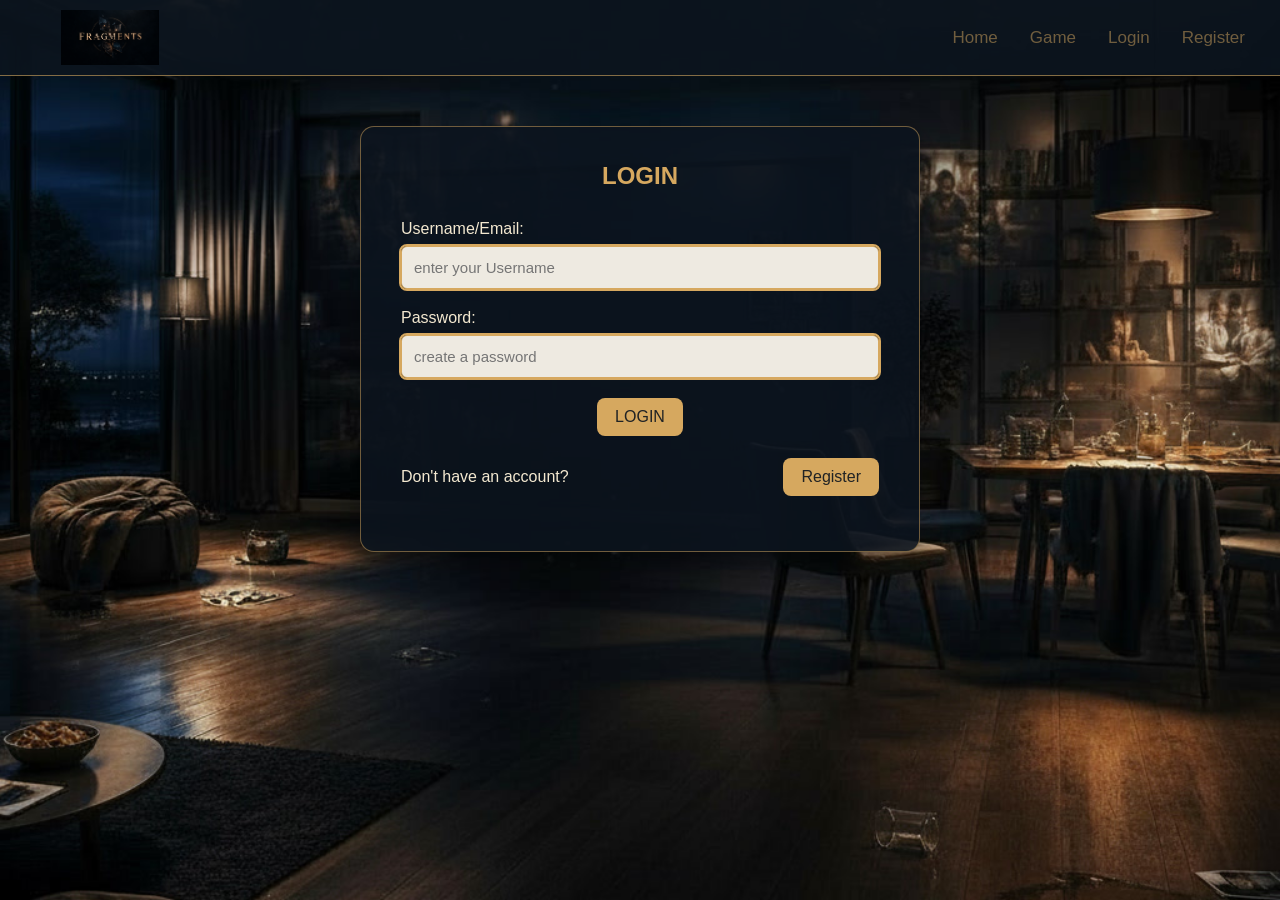
==== login.html @ 838fef26 "save my project changes" ====
<!DOCTYPE html>
<html lang="en">
<head>
    <meta charset="UTF-8">
    <meta name="viewport" content="width=device-width, initial-scale=1.0">
    
    <title>login</title>
    <link rel="stylesheet" href="styles.css">
</head>
<body>

 <nav class="navbar">

     <img src="images/logo.png" class="logo">
   <div class="nav-links">
       <a href ="index.html">Home</a>
       <a href ="game.html">Game</a>
       <a href ="login.html">Login</a>
       <a href ="registration.html">Register</a>
   </div>
 </nav>
    <div class="content">
    

        <h2> LOGIN </h2>

        <div>
                Username/Email:<input type="text" id="loginUsername"    placeholder="enter your Username">

        </div>


        <div>
                Password:<input type="password" id="loginPassword"    placeholder="create a password">

        </div>
        <p id="loginMessage"></p>

        <div class="button-placement">
            <button class="login-btn" onclick="loginUser()">LOGIN</button>
           

        </div>

       <div class="register-prompt">
         <span>Don't have an account?</span>
            <a href="registration.html" class="register-btn">Register</a>
            
        </div>


    </div>
</body>
</html>
---- styles.css ----
.navbar{
    display: flex;
    justify-content: space-between;
    align-items: center;
    padding: 10px 35px;
    background:rgba(12,20,30,0.90);
    border-bottom: 1px solid rgba(214, 168, 95, 0.6);
}
.logo {
  width:150px;
  height:55px;
  object-fit: contain;
  display:block;

}

.nav-links{
   
   display: flex;
   align-items: center;
   gap: 32px;


}
.nav-links a{
  color:rgb(214,168,95,0.5);
  text-decoration: none;
  font-size: 17px;
  transition:color 0.3s;

}

body{

margin:0;
min-height: 100vh;
background-image: url("images/background.jpg");
 background-size: cover;
 background-position: center;
 background-attachment:fixed ;
 background-repeat:no-repeat;
 font-family: arial, sans-serif;
color: rgb(243,232,208);
}

.content{

     background: rgba(12,20,30,0.88);
     padding : 35px 40px;
     border: 1px solid rgba(214,168,95,0.5);
     border-radius: 14px;
     width: 90%;
     max-width: 560px;
     margin: 50px auto;
     box-sizing: border-box;
     box-shadow: 0 8px 30px rgba(0,0,0,0.35);



}
.content h2 {
color: rgba(214,168,95);
text-align: center;
margin-top: 0;
margin-bottom: 30px;

}
.content label{
 display:block;
 color: rgb(243,232,208);
 margin: 18px 0 8px;

}

.content input {
display: block;
width:100%;
padding: 15px;
box-sizing: border-box;
margin-top: 8px;
border-radius: 10px;
border: 2px solid rgb(214,168,95);
background:rgb(238,234,225);
color:rgb(35,35,35);
font-size:18px;

}
.content input:focus {
  outline: 2px solid rgba(214, 168, 95, 0.7);
  outline-offset: 2px;


}
.login-prompt, .register-prompt{

    display:flex;
    align-items:center ;
    justify-content: space-between;
    gap:12px;
    margin-top: 22px;
    color:rgb(243,232,208);
}


.login-btn, .register-btn{

    display:inline-block;
    color:rgba(12,20,30,0.90);
    background-color: rgb(214,168,95);
    padding: 12px 30px;
    text-decoration: none;
    text-align: center;
    border-radius: 8px;
    cursor: pointer;
    font-size: 18px;
    border: none;
}



.content div {
color: rgb(243,232,208);
margin-bottom: 20px;

}

.content input {

    display: block;
    width: 100%;
    box-sizing: border-box;
    margin-top: 8px;
    padding: 12px;
    background: rgb(238,234,225);
    color:rgb(35,35,35);
    border: 1px solid rgb(214,168,95);
    border-radius: 6px;
    font-size: 15px;

}
.content input{
    outline: 2px solid rgb(214,168,95);
    border-color: rgb(214,168,95);
}

a {
    color: rgb(214,168,95);
    text-decoration:none;

}

.game-intro {
    text-align: center;
    max-width: 850px;
    width: 90%;
    margin: 50px auto;
    padding: 30px;
    box-sizing: border-box;
    background: rgba(12, 20, 30, 0.88);
    color: rgb(243, 232, 208);
    border: 1px solid rgba(214, 168, 95, 0.6);
    border-radius: 14px;
    box-shadow: 0 8px 30px rgba(0, 0, 0, 0.35);
}

.game-intro h1 {
    color: rgb(214, 168, 95);
    font-size: 42px;
    letter-spacing: 5px;
    margin-bottom: 10px;
}

.tagline {
    font-size: 18px;
    font-style: italic;
    margin-bottom: 35px;
}

.story {
    text-align: left;
    margin-top: 25px;
    padding: 20px;
    background: rgba(255, 255, 255, 0.04);
    border-radius: 8px;
}

.story h2 {
    color: rgb(214, 168, 95);
    text-align: center;
    margin-top: 0;
    margin-bottom: 20px;
}

.story p {
    font-size: 16px;
    line-height: 1.7;
    margin-bottom: 15px;
}

.game-instructions {
    position: relative;
    margin-top: 25px;
    text-align: center;
}

.game-instructions > button {
    padding: 10px 18px;
    font-size: 18px;
    cursor: pointer;
    background: rgb(214, 168, 95);
    color: rgb(12, 20, 30);
    border: none;
    border-radius: 6px;
    transition: 0.3s;
}

.game-instructions > button:hover {
    background: rgb(243, 232, 208);
}

.instructions {
    display: none;
    position: absolute;
    top: 100%;
    left: 50%;
    transform: translateX(-50%);
    width: 350px;
    max-width: calc(100vw - 60px);
    padding: 20px;
    box-sizing: border-box;
    background: rgba(12, 20, 30, 0.97);
    color: rgb(243, 232, 208);
    border: 1px solid rgba(214, 168, 95, 0.7);
    border-radius: 10px;
    text-align: left;
    z-index: 10;
}

.game-instructions > button:hover + .instructions,
.game-instructions .instructions:hover {
    display: block;
}

.instructions h3 {
    color: rgb(214, 168, 95);
    text-align: center;
    margin-top: 0;
}

.instructions p {
    font-size: 15px;
    line-height: 1.5;
    margin-bottom: 10px;
}

.button-container {
    display: flex;
    justify-content: center;
    align-items: center;
    gap: 20px;
    margin-top: 35px;
}

.button-container .login-prompt,
.button-container .register-prompt {
    margin-top: 0;
    margin-bottom: 0;
}

.start-btn {
    margin-top: 30px;
    padding: 14px 35px;
    background: rgb(214, 168, 95);
    color: rgb(12, 20, 30);
    border: none;
    border-radius: 6px;
    font-size: 17px;
    font-weight: bold;
    cursor: pointer;
    transition: 0.3s;
}

.start-btn:hover {
    background: rgb(243, 232, 208);
    transform: scale(1.05);
}
.game-intro {
        margin: 25px auto;
        padding: 20px;
}

.game-intro h1 {
        font-size: 32px;
        letter-spacing: 3px;
}

.story {
        padding: 15px;
}

.button-container {
        gap: 12px;
}

.login-btn,
.register-btn {
        padding: 10px 18px;
        font-size: 16px;
}

.button-placement{
    display: flex;
    justify-content: center;

}
.button-container{
    display: flex;
    justify-content: center;
    gap: 20px;
    align-items: center;
}
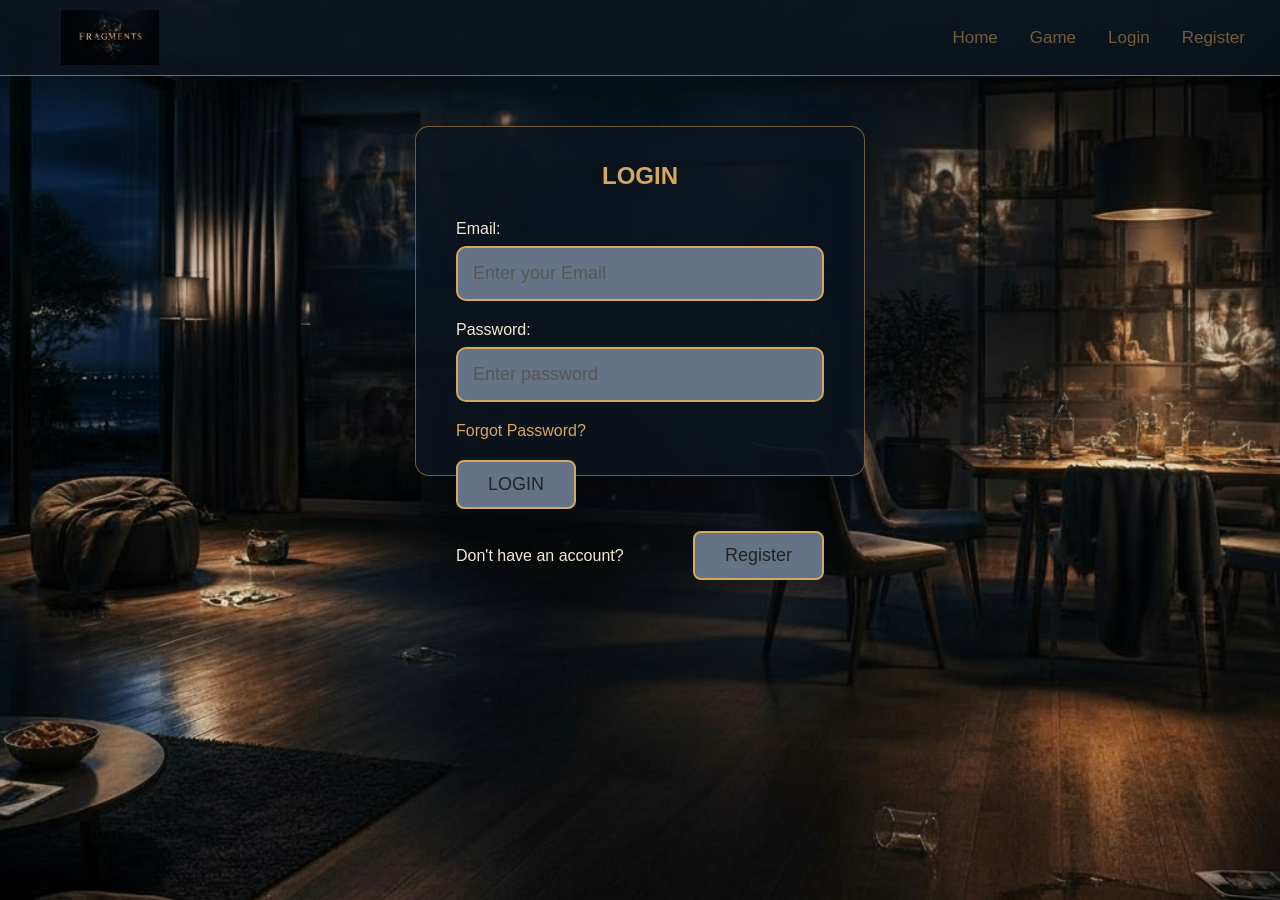
==== commit 0db3f4b7: "Updated my project" ====
--- a/login.html
+++ b/login.html
@@ -9,7 +9,7 @@
 </head>
 <body>
 
- <nav class="navbar">
+ <nav class="navbar" >
 
      <img src="images/logo.png" class="logo">
    <div class="nav-links">
@@ -19,28 +19,33 @@
        <a href ="registration.html">Register</a>
    </div>
  </nav>
-    <div class="content">
+    <div class="content" id="loginParam">
     
 
         <h2> LOGIN </h2>
 
         <div>
-                Username/Email:<input type="text" id="loginUsername"    placeholder="enter your Username">
+              Email:<input type="text" id="loginEmail"    placeholder="Enter your Email">
 
         </div>
 
 
         <div>
-                Password:<input type="password" id="loginPassword"    placeholder="create a password">
+                Password:<input type="password" id="loginPassword"    placeholder="Enter password">
 
         </div>
-        <p id="loginMessage"></p>
+       
+        <div class="forgot-link">
+            <a href="forgot-password.html">Forgot Password?</a>
+        </div>
+
 
         <div class="button-placement">
             <button class="login-btn" onclick="loginUser()">LOGIN</button>
-           
-
+        
         </div>
+        
+        <p id="loginMessage"></p>
 
        <div class="register-prompt">
          <span>Don't have an account?</span>
@@ -50,5 +55,6 @@
 
 
     </div>
+    <script src="script.js"></script>
 </body>
 </html>
--- a/styles.css
+++ b/styles.css
@@ -1,35 +1,4 @@
-.navbar{
-    display: flex;
-    justify-content: space-between;
-    align-items: center;
-    padding: 10px 35px;
-    background:rgba(12,20,30,0.90);
-    border-bottom: 1px solid rgba(214, 168, 95, 0.6);
-}
-.logo {
-  width:150px;
-  height:55px;
-  object-fit: contain;
-  display:block;
-
-}
-
-.nav-links{
-   
-   display: flex;
-   align-items: center;
-   gap: 32px;
-
-
-}
-.nav-links a{
-  color:rgb(214,168,95,0.5);
-  text-decoration: none;
-  font-size: 17px;
-  transition:color 0.3s;
-
-}
-
+/* general page styling */
 body{
 
 margin:0;
@@ -43,6 +12,41 @@
 color: rgb(243,232,208);
 }
 
+/* navigation bar and logo styling */
+.navbar{
+    display: flex;
+    justify-content: space-between;
+    align-items: center;
+    padding: 10px 35px;
+    background:rgba(12,20,30,0.90);
+    border-bottom: 1px solid rgba(214, 168, 95, 0.6);
+}
+.logo {
+  width:150px;
+  height:55px;
+  object-fit: contain;
+  display:block;
+
+}
+
+.nav-links{
+   
+   display: flex;
+   align-items: center;
+   gap: 32px;
+
+
+}
+.nav-links a{
+  color:rgb(214,168,95,0.5);
+  text-decoration: none;
+  font-size: 17px;
+  transition:color 0.3s;
+
+}
+
+
+/* shared form container styling for login and registration pages */
 .content{
 
      background: rgba(12,20,30,0.88);
@@ -50,7 +54,8 @@
      border: 1px solid rgba(214,168,95,0.5);
      border-radius: 14px;
      width: 90%;
-     max-width: 560px;
+     max-width: 450px;
+     max-height: 350px;
      margin: 50px auto;
      box-sizing: border-box;
      box-shadow: 0 8px 30px rgba(0,0,0,0.35);
@@ -71,6 +76,8 @@
  margin: 18px 0 8px;
 
 }
+
+/* shared input and label styling for login and registration pages */
 
 .content input {
 display: block;
@@ -80,7 +87,7 @@
 margin-top: 8px;
 border-radius: 10px;
 border: 2px solid rgb(214,168,95);
-background:rgb(238,234,225);
+background:rgb(100, 115, 134);
 color:rgb(35,35,35);
 font-size:18px;
 
@@ -89,6 +96,89 @@
   outline: 2px solid rgba(214, 168, 95, 0.7);
   outline-offset: 2px;
 
+
+}
+.content input::placeholder {
+color: rgb(88, 87, 87);
+}
+.content div {
+color: rgb(243,232,208);
+margin-bottom: 20px;
+
+}
+
+
+/* button and buttons styling and positioning */
+
+
+.login-btn, 
+.register-btn{
+
+    display:inline-block;
+    color:rgba(35,35,35);
+    background-color: rgb(100, 115, 134);
+    padding: 12px 30px;
+    text-decoration: none;
+    text-align: center;
+    border-radius: 8px;
+    cursor: pointer;
+    font-size: 18px;
+    border: 2px solid rgb(214,168,95)
+}
+
+.start-btn {
+    margin-top: 30px;
+    padding: 14px 35px;
+    background: rgb(100, 115, 134);
+    color: rgb(12, 20, 30);
+    border: none;
+    border-radius: 6px;
+    font-size: 17px;
+    font-weight: bold;
+    cursor: pointer;
+    transition: 0.3s;
+}
+
+.start-btn:hover {
+    background: rgb(243, 232, 208);
+    transform: scale(1.05);
+}
+
+.button-container {
+    display: flex;
+    justify-content: center;
+    align-items: center;
+    gap: 20px;
+    margin-top: 35px;
+}
+
+.button-container .login-prompt,
+.button-container .register-prompt {
+    margin-top: 0;
+    margin-bottom: 0;
+}
+
+.game-instructions > button {
+    padding: 10px 18px;
+    font-size: 18px;
+    cursor: pointer;
+    background: rgb(214, 168, 95);
+    color: rgb(12, 20, 30);
+    border: none;
+    border-radius: 6px;
+    transition: 0.3s;
+}
+
+.game-instructions > button:hover {
+    background: rgb(243, 232, 208);
+}
+
+
+/* account links and prompts */
+
+a {
+    color: rgb(214,168,95);
+    text-decoration:none;
 
 }
 .login-prompt, .register-prompt{
@@ -102,53 +192,8 @@
 }
 
 
-.login-btn, .register-btn{
-
-    display:inline-block;
-    color:rgba(12,20,30,0.90);
-    background-color: rgb(214,168,95);
-    padding: 12px 30px;
-    text-decoration: none;
-    text-align: center;
-    border-radius: 8px;
-    cursor: pointer;
-    font-size: 18px;
-    border: none;
-}
-
-
-
-.content div {
-color: rgb(243,232,208);
-margin-bottom: 20px;
-
-}
-
-.content input {
-
-    display: block;
-    width: 100%;
-    box-sizing: border-box;
-    margin-top: 8px;
-    padding: 12px;
-    background: rgb(238,234,225);
-    color:rgb(35,35,35);
-    border: 1px solid rgb(214,168,95);
-    border-radius: 6px;
-    font-size: 15px;
-
-}
-.content input{
-    outline: 2px solid rgb(214,168,95);
-    border-color: rgb(214,168,95);
-}
-
-a {
-    color: rgb(214,168,95);
-    text-decoration:none;
-
-}
-
+
+/* game introduction and instructions styling */
 .game-intro {
     text-align: center;
     max-width: 850px;
@@ -197,26 +242,17 @@
     margin-bottom: 15px;
 }
 
+
+
+
+
+/* game instructions styling */
 .game-instructions {
     position: relative;
     margin-top: 25px;
     text-align: center;
 }
 
-.game-instructions > button {
-    padding: 10px 18px;
-    font-size: 18px;
-    cursor: pointer;
-    background: rgb(214, 168, 95);
-    color: rgb(12, 20, 30);
-    border: none;
-    border-radius: 6px;
-    transition: 0.3s;
-}
-
-.game-instructions > button:hover {
-    background: rgb(243, 232, 208);
-}
 
 .instructions {
     display: none;
@@ -253,69 +289,21 @@
     margin-bottom: 10px;
 }
 
-.button-container {
-    display: flex;
-    justify-content: center;
-    align-items: center;
-    gap: 20px;
-    margin-top: 35px;
-}
-
-.button-container .login-prompt,
-.button-container .register-prompt {
-    margin-top: 0;
-    margin-bottom: 0;
-}
-
-.start-btn {
-    margin-top: 30px;
-    padding: 14px 35px;
-    background: rgb(214, 168, 95);
-    color: rgb(12, 20, 30);
-    border: none;
-    border-radius: 6px;
-    font-size: 17px;
-    font-weight: bold;
-    cursor: pointer;
-    transition: 0.3s;
-}
-
-.start-btn:hover {
-    background: rgb(243, 232, 208);
-    transform: scale(1.05);
-}
-.game-intro {
-        margin: 25px auto;
-        padding: 20px;
-}
-
-.game-intro h1 {
-        font-size: 32px;
-        letter-spacing: 3px;
-}
-
-.story {
-        padding: 15px;
-}
-
-.button-container {
-        gap: 12px;
-}
-
-.login-btn,
-.register-btn {
-        padding: 10px 18px;
-        font-size: 16px;
-}
-
-.button-placement{
-    display: flex;
-    justify-content: center;
-
-}
-.button-container{
-    display: flex;
-    justify-content: center;
-    gap: 20px;
-    align-items: center;
-}+
+/* password requirements styling */
+.password-container {
+    position: relative;
+}
+.password-requirements {
+    display: none;
+    background: rgba(12, 20, 30, 0.97);
+    padding: 10px 15px;
+    border-radius: 8px;
+    margin-top: 8px;
+}
+.password-requirements p {
+    margin: 5px 0;
+    color: rgb(243, 232, 208);
+    font-size: 14px;
+}
+
